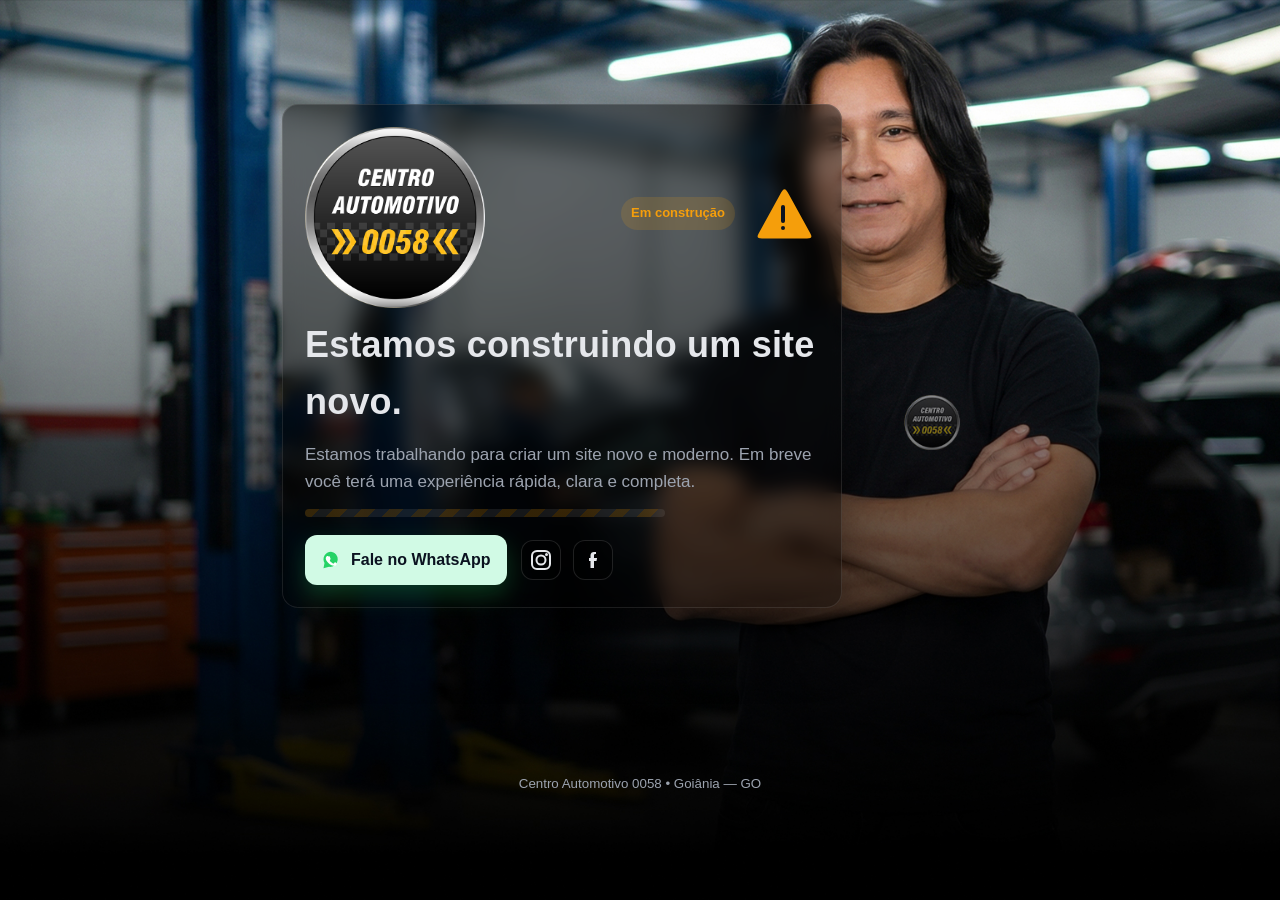
==== index.html @ f3eba665 "Add files via upload" ====
<!doctype html>
<html lang="pt-BR">
<head>
  <meta charset="utf-8">
  <meta name="viewport" content="width=device-width, initial-scale=1">
  <title>Centro Automotivo 0058 — Em construção</title>
  <meta name="description" content="Estamos trabalhando para lançar um site novo e moderno.">
  <link rel="icon" type="image/svg+xml" href="favicon.svg">
  <link rel="preload" as="image" href="logo.png">
  <link rel="stylesheet" href="styles.css">
</head>
<body>
  <main class="container">
    <section class="card">
      <div class="intro-row">
        <img src="logo.png" alt="Centro Automotivo 0058" class="logo">
        <div class="badge">Em construção</div>
        <div class="construction-icon">
          <svg width="72" height="72" viewBox="0 0 72 72" fill="none" aria-hidden="true">
            <path d="M33.2 13.3c1.9-3.4 3-5.1 4.3-5.1s2.4 1.7 4.3 5.1l20.2 36.6c1.9 3.4 2.9 5.1 2.2 6.3-.7 1.2-2.8 1.2-6.9 1.2H17.7c-4.1 0-6.2 0-6.9-1.2-.7-1.2.3-2.9 2.2-6.3L33.2 13.3Z" fill="#f59e0b"/>
            <rect x="34" y="24" width="4" height="18" rx="2" fill="#0b1220"/>
            <rect x="34" y="45" width="4" height="4" rx="2" fill="#0b1220"/>
          </svg>
        </div>
      </div>
      <h1>Estamos construindo um site novo.</h1>
      <p class="lead">Estamos trabalhando para criar um site novo e moderno. Em breve você terá uma experiência rápida, clara e completa.</p>
      <div class="progress" aria-hidden="true"></div>

      <div class="actions">
        <a class="btn whatsapp" href="https://wa.me/556232023119" target="_blank" rel="noopener">
          <span class="icon">
            <svg width="20" height="20" viewBox="0 0 24 24" fill="none" aria-hidden="true">
              <path d="M12 2a9 9 0 0 0-7.794 13.5L3 22l6.7-1.771A9 9 0 1 0 12 2Z" fill="#25D366"/>
              <path d="M8.9 7.9c-.2-.6-.4-.6-.7-.6h-.6c-.2 0-.6.1-.9.4-.3.3-1 1-1 2.4s1.1 2.8 1.2 3 .2.4.4.6c.2.2 2.2 3.4 5.4 4.6 2.7 1 3.2.8 3.8.7.6-.1 1.8-.8 2.1-1.6.3-.8.3-1.5.2-1.6-.1-.1-.2-.2-.4-.3-.2-.1-1.3-.6-1.5-.7-.2-.1-.4-.1-.6.1-.2.3-.7 1.1-.9 1.3-.2.2-.3.2-.6.1-.3-.1-1.3-.5-2.4-1.5-.9-.8-1.5-1.7-1.7-2-.2-.3 0-.5.1-.7.1-.2.3-.4.4-.6.1-.2.2-.4.3-.6.1-.2 0-.4-.1-.6-.1-.2-.8-2-1.1-2.7Z" fill="#fff"/>
            </svg>
          </span>
          Fale no WhatsApp
        </a>
        <div class="social">
          <a class="icon-link" href="https://www.instagram.com/ca0058/" target="_blank" rel="noopener" aria-label="Instagram">
            <svg width="24" height="24" viewBox="0 0 24 24" fill="none" stroke="currentColor" aria-hidden="true">
              <rect x="3" y="3" width="18" height="18" rx="5" stroke-width="2"/>
              <circle cx="12" cy="12" r="4.5" stroke-width="2"/>
              <circle cx="17.5" cy="6.5" r="1.5" fill="currentColor" stroke="none"/>
            </svg>
          </a>
          <a class="icon-link" href="https://www.facebook.com/CENTROAUTOMOTIVO058" target="_blank" rel="noopener" aria-label="Facebook">
            <svg width="24" height="24" viewBox="0 0 24 24" fill="none" aria-hidden="true">
              <path d="M15 4h-2.2c-2 0-3.3 1.3-3.3 3.3V10H8v3h1.5v7H13v-7h2.5l.6-3H13V7.3c0-.7.5-1.3 1.3-1.3H15V4Z" fill="currentColor"/>
            </svg>
          </a>
        </div>
      </div>
    </section>

    <footer class="footer">
      <small>Centro Automotivo 0058 • Goiânia — GO</small>
    </footer>
  </main>
</body>
</html>
---- styles.css ----
:root {
  --bg: #0b1220;
  --card: #111827;
  --text: #e5e7eb;
  --muted: #9ca3af;
  --primary: #25D366;
  --accent: #2563eb;
}

* {
  box-sizing: border-box;
}

html, body {
  height: 100%;
}

body {
  margin: 0;
  font-family: -apple-system, BlinkMacSystemFont, "Segoe UI", Roboto, Ubuntu, "Helvetica Neue", Arial, "Noto Sans", "Apple Color Emoji", "Segoe UI Emoji";
  background: #0b1220 url("background.jpg") center center / cover no-repeat fixed;
  color: var(--text);
  line-height: 1.6;
}

.container {
  min-height: 100%;
  display: grid;
  align-items: center;
  justify-items: center;
  padding: 32px 20px;
}

.card {
  width: 100%;
  max-width: 560px;
  background: rgba(0,0,0,0.44);
  border: 1px solid rgba(255,255,255,0.10);
  border-radius: 16px;
  backdrop-filter: blur(10px);
  padding: 22px;
  box-shadow: 0 30px 60px rgba(0,0,0,0.45);
  text-align: left;
  justify-self: center;
}

.logo {
  width: 140px;
  height: auto;
  display: block;
  margin: 0 0 16px;
}

h1 {
  margin: 0 0 10px;
  font-size: 32px;
  letter-spacing: 0.2px;
  text-align: left;
}

p {
  margin: 10px 0;
  font-size: 16px;
  color: var(--text);
}

.actions {
  display: flex;
  align-items: center;
  gap: 14px;
  margin-top: 18px;
  flex-wrap: wrap;
  justify-content: flex-start;
}
 
.badge {
  display: inline-block;
  margin: 0 0 8px;
  padding: 6px 10px;
  border-radius: 999px;
  background: rgba(245, 158, 11, 0.15);
  color: #f59e0b;
  font-weight: 600;
  font-size: 13px;
}

.intro-row {
  display: grid;
  grid-auto-flow: column;
  grid-template-columns: auto max-content max-content;
  align-items: center;
  gap: 12px;
  margin-bottom: 8px;
}

.intro-row .logo {
  margin: 0;
}

.construction-icon {
  display: flex;
  justify-content: flex-start;
  margin: 0;
}

.lead {
  text-align: left;
  color: var(--muted);
  font-size: 17px;
}

.progress {
  height: 8px;
  border-radius: 999px;
  margin: 14px 0 6px;
  max-width: 360px;
  background: repeating-linear-gradient(
    135deg,
    rgba(245, 158, 11, 0.2) 0px,
    rgba(245, 158, 11, 0.2) 10px,
    rgba(255, 255, 255, 0.08) 10px,
    rgba(255, 255, 255, 0.08) 20px
  );
  background-size: 200% 100%;
  animation: stripe 1.2s linear infinite;
}

@keyframes stripe {
  0% { background-position: 0% 0; }
  100% { background-position: 200% 0; }
}

.btn {
  display: inline-flex;
  align-items: center;
  gap: 10px;
  padding: 12px 16px;
  border-radius: 12px;
  font-weight: 600;
  text-decoration: none;
  color: #0b1220;
  background: #d1fae5;
  transition: transform 0.2s ease, box-shadow 0.2s ease, background 0.2s ease;
  box-shadow: 0 10px 24px rgba(37, 211, 102, 0.25);
}

.btn:hover {
  transform: translateY(-1px);
  background: #b7f0d5;
}

.btn.whatsapp .icon {
  display: inline-flex;
}

.social {
  display: inline-flex;
  align-items: center;
  gap: 12px;
}

.icon-link {
  display: inline-flex;
  width: 40px;
  height: 40px;
  border-radius: 12px;
  align-items: center;
  justify-content: center;
  text-decoration: none;
  background: rgba(0,0,0,0.44);
  color: var(--text);
  border: 1px solid rgba(255,255,255,0.12);
  transition: transform 0.2s ease, box-shadow 0.2s ease, color 0.2s ease, border-color 0.2s ease, background 0.2s ease;
}

.icon-link:hover {
  transform: translateY(-1px);
  background: rgba(0,0,0,0.6);
  border-color: rgba(255,255,255,0.24);
  color: var(--accent);
  box-shadow: 0 10px 24px rgba(0,0,0,0.35);
}

.footer {
  width: 100%;
  max-width: 840px;
  margin: 18px auto 0;
  text-align: center;
  color: var(--muted);
}

@media (min-width: 768px) {
  h1 {
    font-size: 36px;
  }
  p {
    font-size: 17px;
  }
  .logo {
    width: 180px;
  }
  .card {
    transform: translateX(-78px);
  }
}

@media (max-width: 767px) {
  body {
    background-position: 60% center;
    background-attachment: scroll;
  }
  .container {
    justify-items: start;
    padding: 124px 16px;
  }
  .card {
    max-width: 100%;
    padding: 18px;
    border-radius: 14px;
    transform: none;
    margin: 0;
  }
}
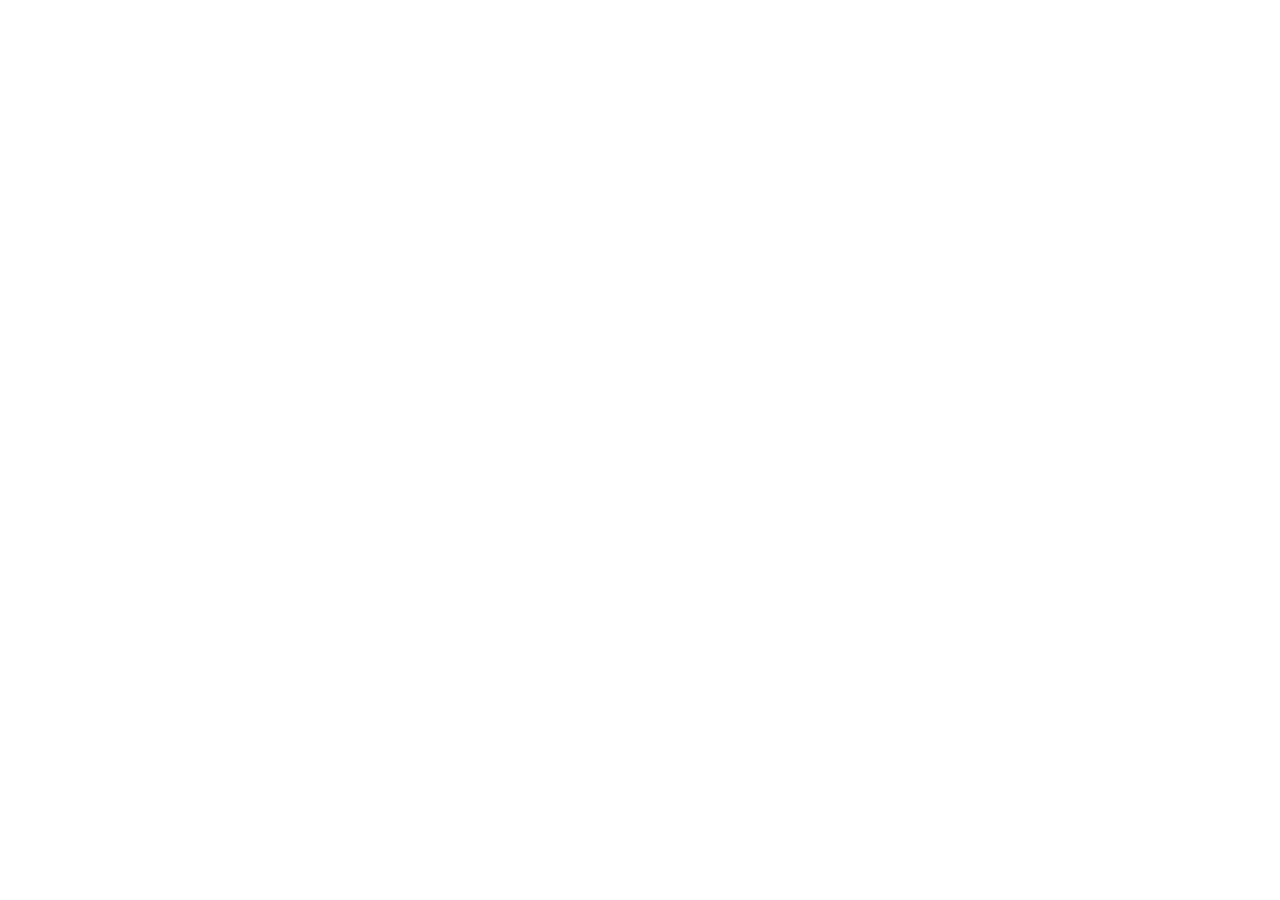
==== commit 95330919: "Update title in index.html to 'Centro Automotivo 0058'" ====
--- a/index.html
+++ b/index.html
@@ -1,62 +1,14 @@
-<!doctype html>
-<html lang="pt-BR">
-<head>
-  <meta charset="utf-8">
-  <meta name="viewport" content="width=device-width, initial-scale=1">
-  <title>Centro Automotivo 0058 — Em construção</title>
-  <meta name="description" content="Estamos trabalhando para lançar um site novo e moderno.">
-  <link rel="icon" type="image/svg+xml" href="favicon.svg">
-  <link rel="preload" as="image" href="logo.png">
-  <link rel="stylesheet" href="styles.css">
-</head>
-<body>
-  <main class="container">
-    <section class="card">
-      <div class="intro-row">
-        <img src="logo.png" alt="Centro Automotivo 0058" class="logo">
-        <div class="badge">Em construção</div>
-        <div class="construction-icon">
-          <svg width="72" height="72" viewBox="0 0 72 72" fill="none" aria-hidden="true">
-            <path d="M33.2 13.3c1.9-3.4 3-5.1 4.3-5.1s2.4 1.7 4.3 5.1l20.2 36.6c1.9 3.4 2.9 5.1 2.2 6.3-.7 1.2-2.8 1.2-6.9 1.2H17.7c-4.1 0-6.2 0-6.9-1.2-.7-1.2.3-2.9 2.2-6.3L33.2 13.3Z" fill="#f59e0b"/>
-            <rect x="34" y="24" width="4" height="18" rx="2" fill="#0b1220"/>
-            <rect x="34" y="45" width="4" height="4" rx="2" fill="#0b1220"/>
-          </svg>
-        </div>
-      </div>
-      <h1>Estamos construindo um site novo.</h1>
-      <p class="lead">Estamos trabalhando para criar um site novo e moderno. Em breve você terá uma experiência rápida, clara e completa.</p>
-      <div class="progress" aria-hidden="true"></div>
-
-      <div class="actions">
-        <a class="btn whatsapp" href="https://wa.me/556232023119" target="_blank" rel="noopener">
-          <span class="icon">
-            <svg width="20" height="20" viewBox="0 0 24 24" fill="none" aria-hidden="true">
-              <path d="M12 2a9 9 0 0 0-7.794 13.5L3 22l6.7-1.771A9 9 0 1 0 12 2Z" fill="#25D366"/>
-              <path d="M8.9 7.9c-.2-.6-.4-.6-.7-.6h-.6c-.2 0-.6.1-.9.4-.3.3-1 1-1 2.4s1.1 2.8 1.2 3 .2.4.4.6c.2.2 2.2 3.4 5.4 4.6 2.7 1 3.2.8 3.8.7.6-.1 1.8-.8 2.1-1.6.3-.8.3-1.5.2-1.6-.1-.1-.2-.2-.4-.3-.2-.1-1.3-.6-1.5-.7-.2-.1-.4-.1-.6.1-.2.3-.7 1.1-.9 1.3-.2.2-.3.2-.6.1-.3-.1-1.3-.5-2.4-1.5-.9-.8-1.5-1.7-1.7-2-.2-.3 0-.5.1-.7.1-.2.3-.4.4-.6.1-.2.2-.4.3-.6.1-.2 0-.4-.1-.6-.1-.2-.8-2-1.1-2.7Z" fill="#fff"/>
-            </svg>
-          </span>
-          Fale no WhatsApp
-        </a>
-        <div class="social">
-          <a class="icon-link" href="https://www.instagram.com/ca0058/" target="_blank" rel="noopener" aria-label="Instagram">
-            <svg width="24" height="24" viewBox="0 0 24 24" fill="none" stroke="currentColor" aria-hidden="true">
-              <rect x="3" y="3" width="18" height="18" rx="5" stroke-width="2"/>
-              <circle cx="12" cy="12" r="4.5" stroke-width="2"/>
-              <circle cx="17.5" cy="6.5" r="1.5" fill="currentColor" stroke="none"/>
-            </svg>
-          </a>
-          <a class="icon-link" href="https://www.facebook.com/CENTROAUTOMOTIVO058" target="_blank" rel="noopener" aria-label="Facebook">
-            <svg width="24" height="24" viewBox="0 0 24 24" fill="none" aria-hidden="true">
-              <path d="M15 4h-2.2c-2 0-3.3 1.3-3.3 3.3V10H8v3h1.5v7H13v-7h2.5l.6-3H13V7.3c0-.7.5-1.3 1.3-1.3H15V4Z" fill="currentColor"/>
-            </svg>
-          </a>
-        </div>
-      </div>
-    </section>
-
-    <footer class="footer">
-      <small>Centro Automotivo 0058 • Goiânia — GO</small>
-    </footer>
-  </main>
-</body>
-</html>
+<!doctype html>
+<html lang="en">
+  <head>
+    <meta charset="UTF-8" />
+    <meta name="viewport" content="width=device-width, initial-scale=1.0" />
+    <title>Centro Automotivo 0058</title>
+    <script type="module" crossorigin src="/assets/index-B58GpqjR.js"></script>
+    <link rel="stylesheet" crossorigin href="/assets/index-CPC6ueoN.css">
+  </head>
+  <body>
+    <div id="root"></div>
+  </body>
+</html>
+
